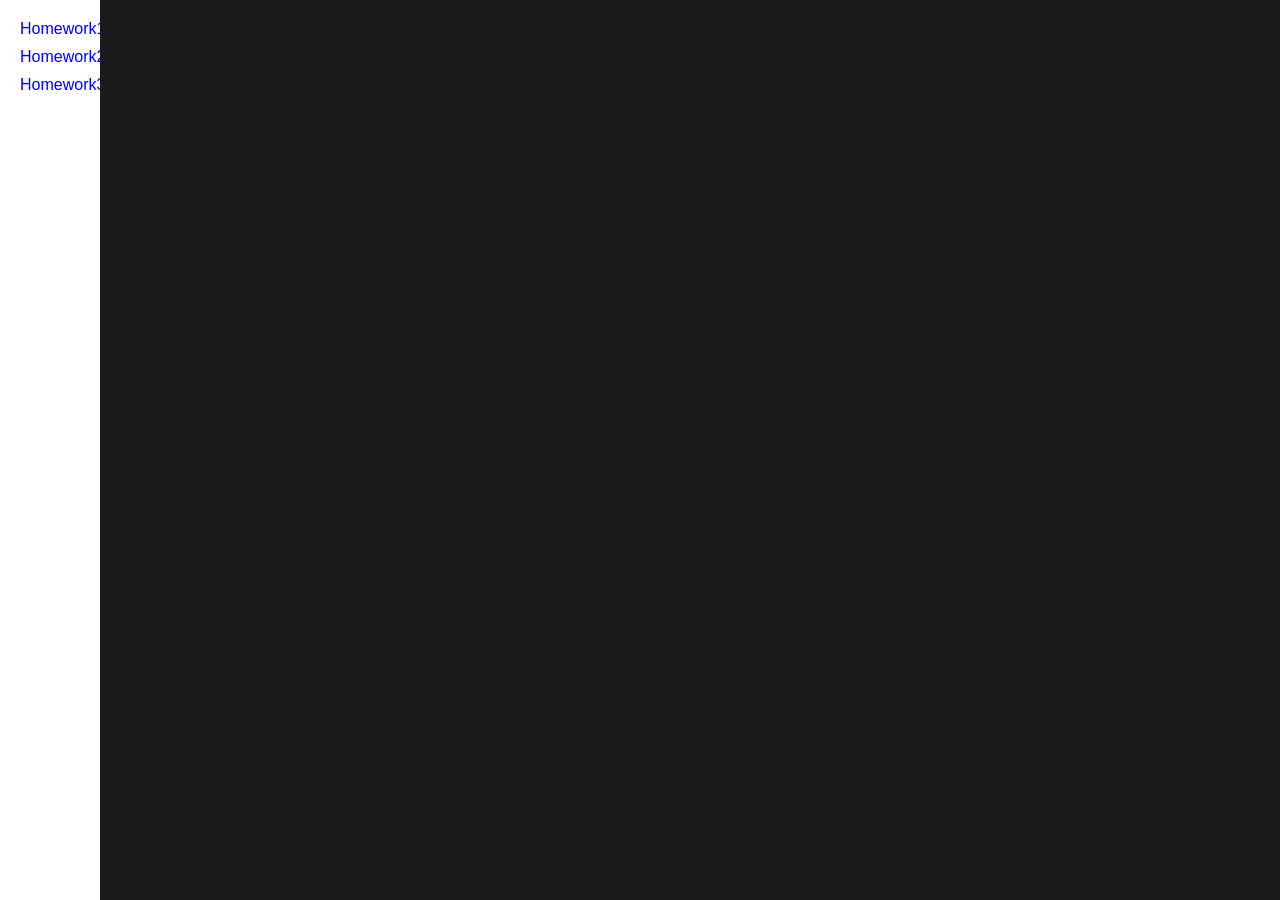
==== index.html @ 680b117d "." ====
<!doctype html>
<html lang="ko">
  <head>
    <meta charset="UTF-8" />
    <!-- 모바일 필수: 이 태그가 없으면 폰에서 PC용 화면처럼 축소되어 터치가 스크롤/확대로 해석됨 -->
    <meta name="viewport" content="width=device-width, initial-scale=1.0, maximum-scale=1, user-scalable=no" />
    <title>과제 모음</title>
    <style>
      /* 허브 페이지는 절대 스크롤/선택되지 않게 고정 (아이폰에서 터치가 페이지 스크롤로 새는 것 방지) */
      html, body {
        height: 100%;
        margin: 0;
        overflow: hidden;
        overscroll-behavior: none;
        -webkit-user-select: none;
        user-select: none;
        -webkit-touch-callout: none;
        font-family: sans-serif;
      }
      /* 왼쪽 메뉴 */
      #menu {
        position: fixed;
        top: 0;
        left: 0;
        width: 100px;
        height: 100%;
        padding: 20px;
        box-sizing: border-box;
        background: #fff;
      }
      #menu a {
        display: block;
        margin-bottom: 10px;
        cursor: pointer;
        color: blue;
      }
      /* iframe 영역: 메뉴(100px)를 뺀 나머지 화면 전체 */
      #stage {
        position: fixed;
        top: 0;
        right: 0;
        bottom: 0;
        left: 100px;
        overflow: hidden;
      }
      #viewer {
        display: block;
        width: 100%;
        height: 100%;
        border: 0;
      }
    </style>
  </head>
  <body>
    <div id="menu">
      <a onclick="loadHomework('dynamic-balance')">Homework1</a>
      <a onclick="loadHomework('Delete, Delete, Delete')">Homework2_</a>
      <a onclick="loadHomework('Homework3')">Homework3</a>
    </div>

    <div id="stage">
      <!-- 처음 열었을 때 보여줄 과제 -->
      <iframe id="viewer" src="dynamic-balance/index.html"></iframe>
    </div>

    <script>
      // 메뉴 클릭 시 iframe에 해당 폴더의 index.html을 불러옴
      function loadHomework(folderName) {
        document.getElementById("viewer").src = folderName + "/index.html";
      }
    </script>
  </body>
</html>
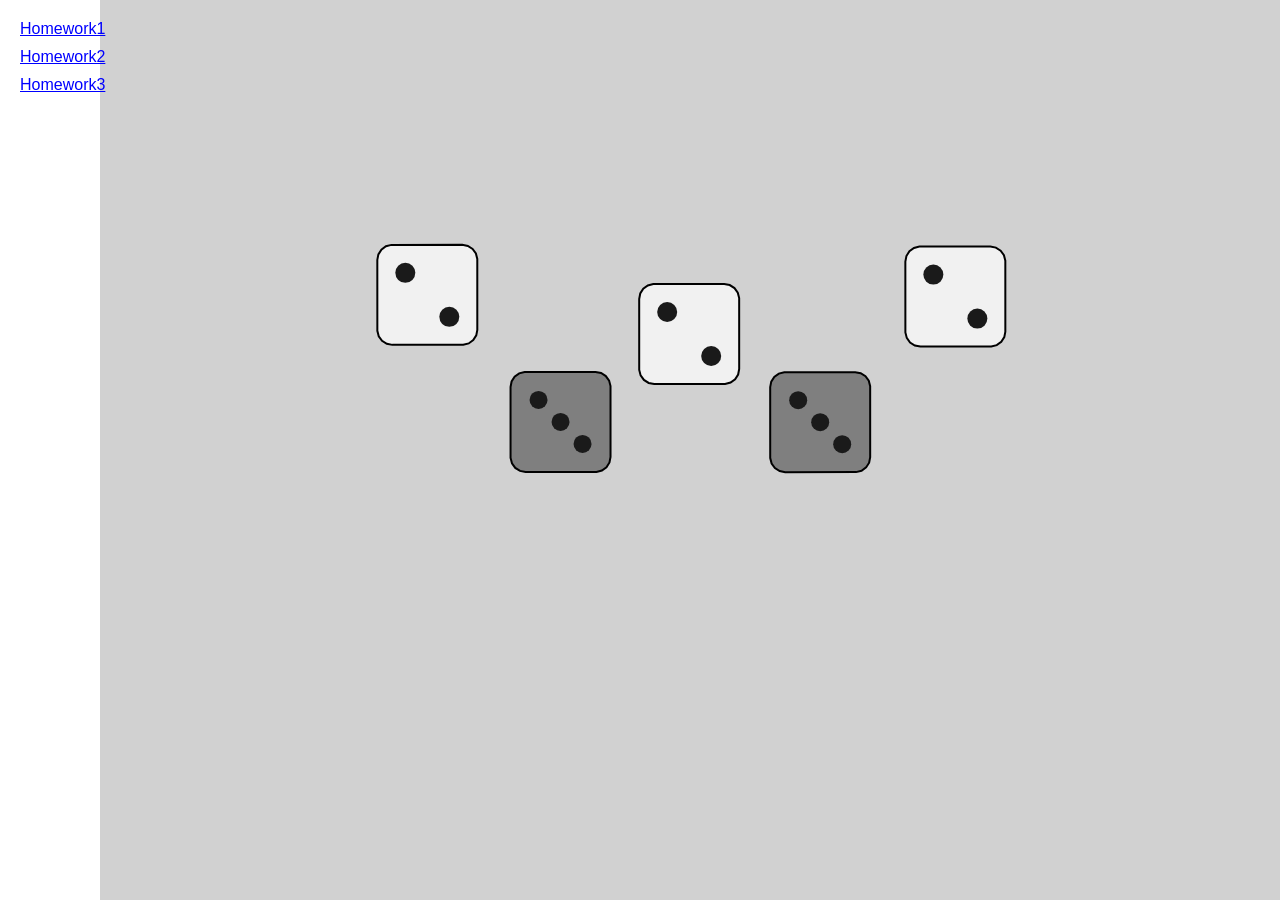
==== commit b1b93daf: "제발" ====
--- a/index.html
+++ b/index.html
@@ -1,73 +1,148 @@
 <!doctype html>
+
 <html lang="ko">
-  <head>
-    <meta charset="UTF-8" />
-    <!-- 모바일 필수: 이 태그가 없으면 폰에서 PC용 화면처럼 축소되어 터치가 스크롤/확대로 해석됨 -->
-    <meta name="viewport" content="width=device-width, initial-scale=1.0, maximum-scale=1, user-scalable=no" />
-    <title>과제 모음</title>
-    <style>
-      /* 허브 페이지는 절대 스크롤/선택되지 않게 고정 (아이폰에서 터치가 페이지 스크롤로 새는 것 방지) */
-      html, body {
-        height: 100%;
-        margin: 0;
-        overflow: hidden;
-        overscroll-behavior: none;
-        -webkit-user-select: none;
-        user-select: none;
-        -webkit-touch-callout: none;
-        font-family: sans-serif;
-      }
-      /* 왼쪽 메뉴 */
-      #menu {
-        position: fixed;
-        top: 0;
-        left: 0;
-        width: 100px;
-        height: 100%;
-        padding: 20px;
-        box-sizing: border-box;
-        background: #fff;
-      }
-      #menu a {
-        display: block;
-        margin-bottom: 10px;
-        cursor: pointer;
-        color: blue;
-      }
-      /* iframe 영역: 메뉴(100px)를 뺀 나머지 화면 전체 */
-      #stage {
-        position: fixed;
-        top: 0;
-        right: 0;
-        bottom: 0;
-        left: 100px;
-        overflow: hidden;
-      }
-      #viewer {
-        display: block;
-        width: 100%;
-        height: 100%;
-        border: 0;
-      }
-    </style>
-  </head>
-  <body>
-    <div id="menu">
-      <a onclick="loadHomework('dynamic-balance')">Homework1</a>
-      <a onclick="loadHomework('Delete, Delete, Delete')">Homework2_</a>
-      <a onclick="loadHomework('Homework3')">Homework3</a>
-    </div>
 
-    <div id="stage">
-      <!-- 처음 열었을 때 보여줄 과제 -->
-      <iframe id="viewer" src="dynamic-balance/index.html"></iframe>
-    </div>
+<head>
 
-    <script>
-      // 메뉴 클릭 시 iframe에 해당 폴더의 index.html을 불러옴
-      function loadHomework(folderName) {
-        document.getElementById("viewer").src = folderName + "/index.html";
-      }
-    </script>
-  </body>
-</html>
+  <meta charset="UTF-8" />
+
+  <meta
+    name="viewport"
+    content="width=device-width, initial-scale=1.0, maximum-scale=1, user-scalable=no"
+  />
+
+  <title>과제 모음</title>
+
+
+  <style>
+
+    html,
+    body {
+
+      height: 100%;
+      margin: 0;
+
+      overflow: hidden;
+      overscroll-behavior: none;
+
+      -webkit-user-select: none;
+      user-select: none;
+
+      -webkit-touch-callout: none;
+
+      font-family: sans-serif;
+
+    }
+
+
+    #menu {
+
+      position: fixed;
+
+      top: 0;
+      left: 0;
+
+      width: 100px;
+      height: 100%;
+
+      padding: 20px;
+
+      box-sizing: border-box;
+
+      background: #ffffff;
+
+      z-index: 10;
+
+    }
+
+
+    #menu a {
+
+      display: block;
+
+      margin-bottom: 10px;
+
+      cursor: pointer;
+
+      color: blue;
+
+      text-decoration: underline;
+
+    }
+
+
+    #stage {
+
+      position: fixed;
+
+      top: 0;
+      right: 0;
+      bottom: 0;
+      left: 100px;
+
+      overflow: hidden;
+
+    }
+
+
+    #viewer {
+
+      display: block;
+
+      width: 100%;
+      height: 100%;
+
+      border: 0;
+
+    }
+
+  </style>
+
+</head>
+
+
+<body>
+
+
+  <div id="menu">
+
+    <a onclick="loadHomework('dynamic-balance')">
+      Homework1
+    </a>
+
+    <a onclick="loadHomework('delete-delete-delete')">
+      Homework2
+    </a>
+
+    <a onclick="loadHomework('Homework3')">
+      Homework3
+    </a>
+
+  </div>
+
+
+  <div id="stage">
+
+    <iframe
+      id="viewer"
+      src="dynamic-balance/index.html">
+    </iframe>
+
+  </div>
+
+
+  <script>
+
+    function loadHomework(folderName) {
+
+      document.getElementById("viewer").src =
+        "./" + folderName + "/index.html";
+
+    }
+
+  </script>
+
+
+</body>
+
+</html>
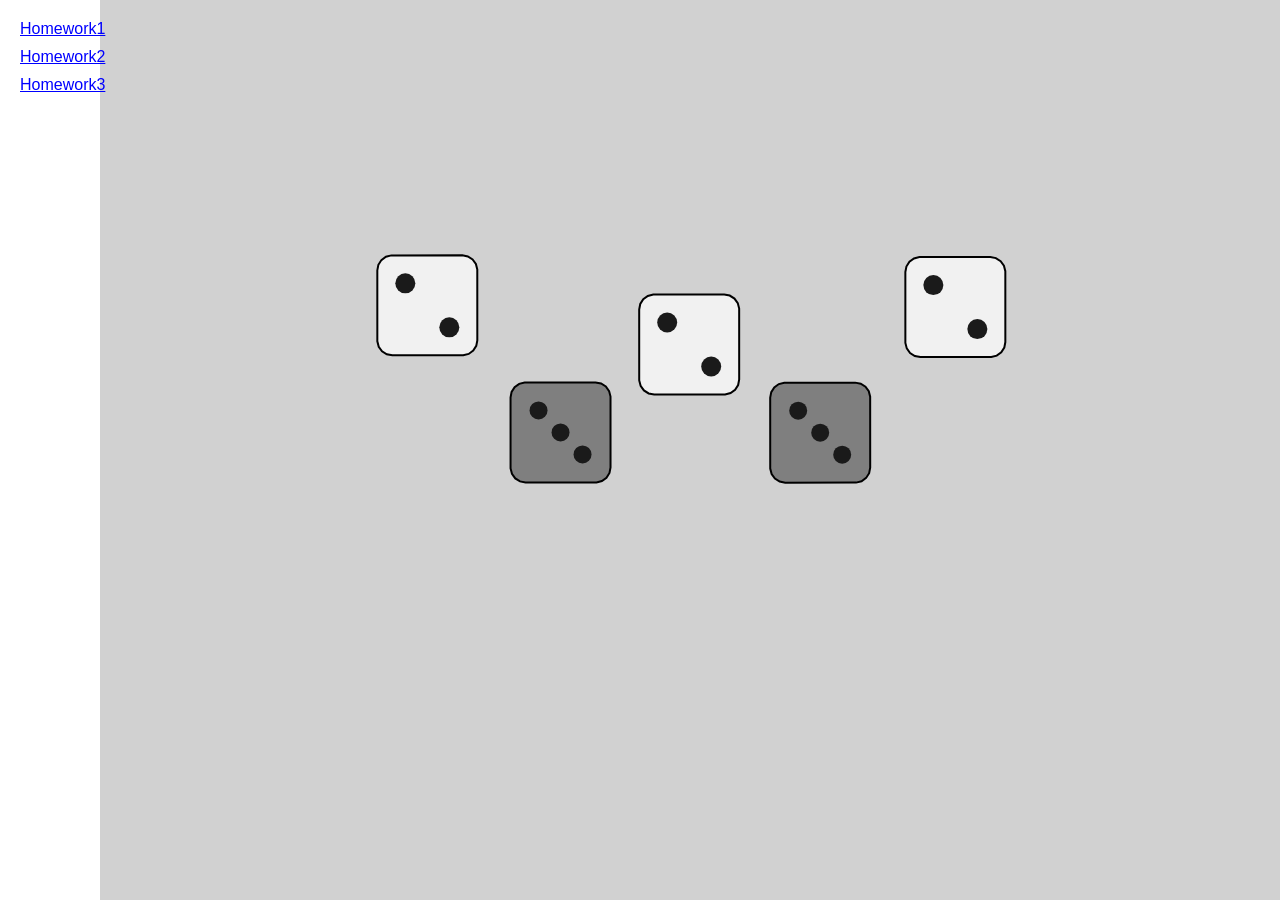
==== commit 1a379e08: "전체 인덱스에 중간과제 업로드" ====
--- a/index.html
+++ b/index.html
@@ -114,7 +114,7 @@
       Homework2
     </a>
 
-    <a onclick="loadHomework('Homework3')">
+    <a onclick="loadHomework('13_dicememo')">
       Homework3
     </a>
 
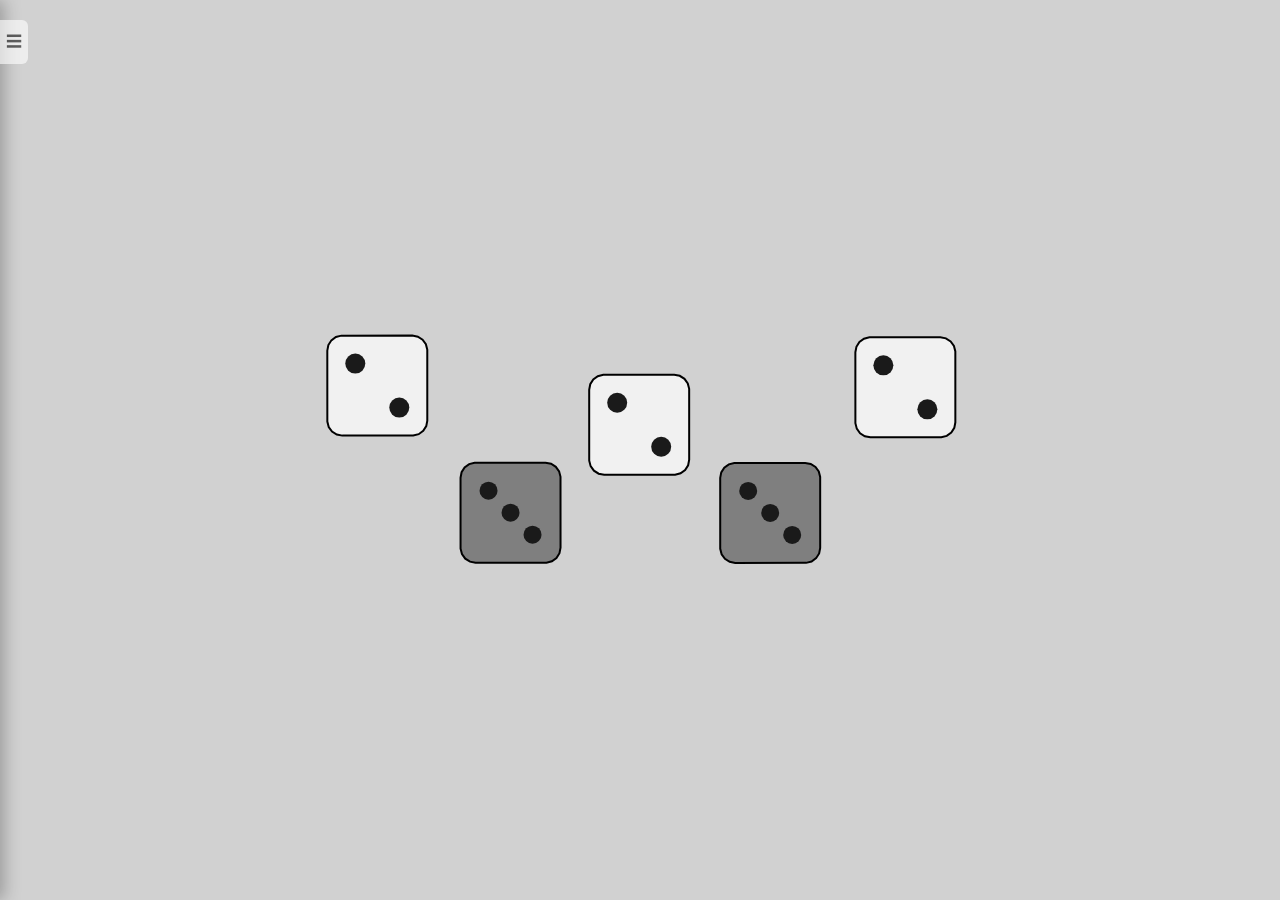
==== commit a0d8444a: "과제 목록을 여닫는 탭으로 변경 Co-Authored-By: Claude Opus 5.5 <noreply@anthropic.com>" ====
--- a/index.html
+++ b/index.html
@@ -35,6 +35,7 @@
     }
 
 
+    /* 목록은 화면 위로 미끄러져 나오는 서랍이라, 과제 화면 크기를 줄이지 않습니다. */
     #menu {
 
       position: fixed;
@@ -42,7 +43,7 @@
       top: 0;
       left: 0;
 
-      width: 100px;
+      width: 140px;
       height: 100%;
 
       padding: 20px;
@@ -51,7 +52,69 @@
 
       background: #ffffff;
 
+      box-shadow: 4px 0 16px #0004;
+
+      transform: translateX(-100%);
+
+      transition: transform 0.25s ease;
+
       z-index: 10;
+
+    }
+
+
+    body.menu-open #menu {
+
+      transform: translateX(0);
+
+    }
+
+
+    /* 왼쪽 가장자리에 붙은 탭: 누르면 목록이 열리고 닫힙니다. */
+    #menu-tab {
+
+      position: fixed;
+
+      top: 20px;
+      left: 0;
+
+      width: 28px;
+      height: 44px;
+
+      padding: 0;
+
+      border: 0;
+      border-radius: 0 6px 6px 0;
+
+      background: #ffffff;
+
+      color: #121212;
+
+      font-size: 16px;
+
+      cursor: pointer;
+
+      opacity: 0.6;
+
+      transition: left 0.25s ease, opacity 0.15s ease;
+
+      z-index: 11;
+
+    }
+
+
+    #menu-tab:hover,
+    #menu-tab:focus-visible,
+    body.menu-open #menu-tab {
+
+      opacity: 1;
+
+    }
+
+
+    body.menu-open #menu-tab {
+
+      left: 140px;
 
     }
 
@@ -78,7 +141,7 @@
       top: 0;
       right: 0;
       bottom: 0;
-      left: 100px;
+      left: 0;
 
       overflow: hidden;
 
@@ -102,6 +165,17 @@
 
 
 <body>
+
+
+  <button
+    id="menu-tab"
+    type="button"
+    aria-controls="menu"
+    aria-expanded="false"
+    aria-label="과제 목록 열기"
+    onclick="toggleMenu()">
+    ☰
+  </button>
 
 
   <div id="menu">
@@ -138,6 +212,21 @@
       document.getElementById("viewer").src =
         "./" + folderName + "/index.html";
 
+      toggleMenu(false);
+
+    }
+
+
+    function toggleMenu(open = !document.body.classList.contains("menu-open")) {
+
+      document.body.classList.toggle("menu-open", open);
+
+      const tab = document.getElementById("menu-tab");
+
+      tab.setAttribute("aria-expanded", String(open));
+      tab.setAttribute("aria-label", open ? "과제 목록 닫기" : "과제 목록 열기");
+      tab.textContent = open ? "×" : "☰";
+
     }
 
   </script>
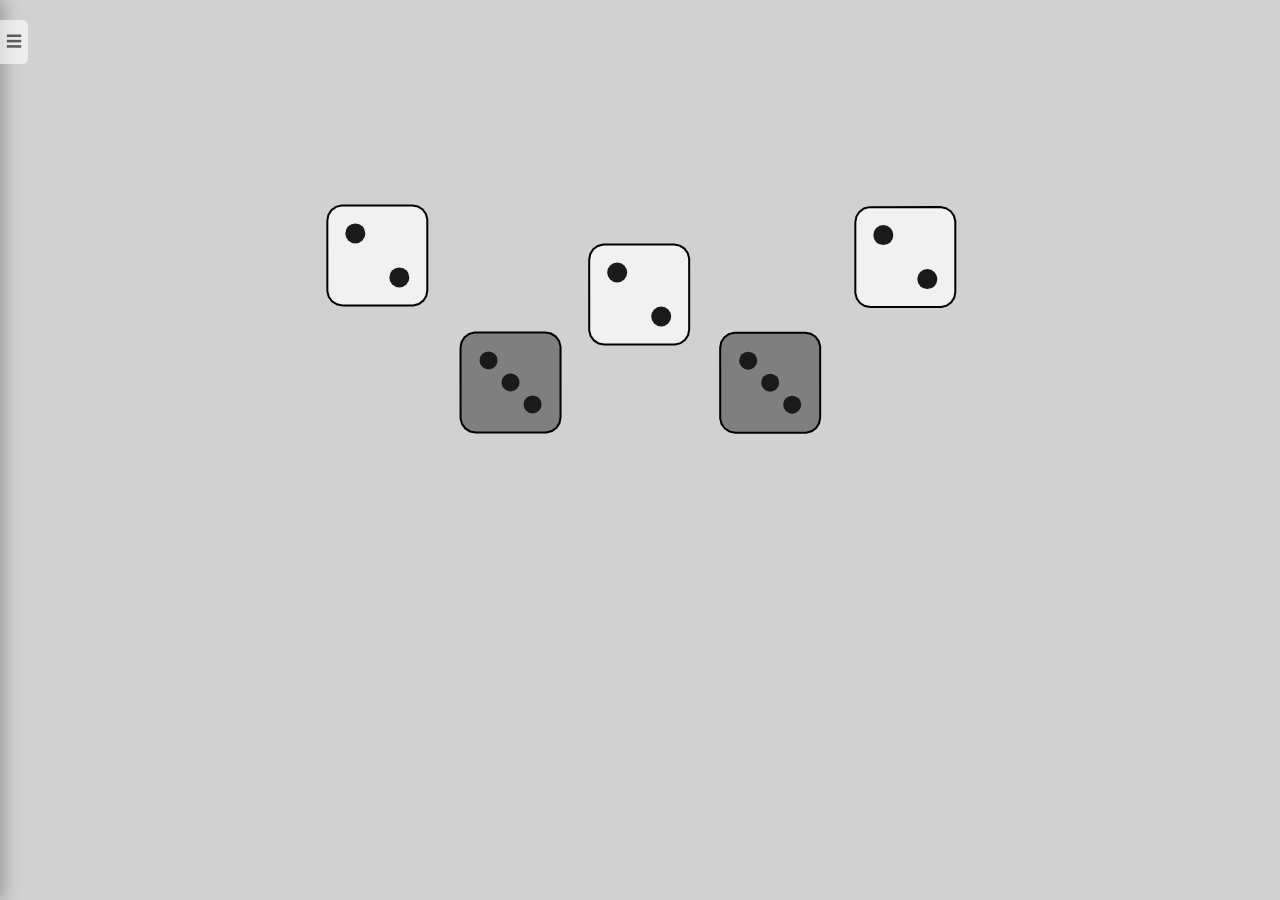
==== commit 52755131: "Delete-Delete-Delete homework2에 삽입" ====
--- a/index.html
+++ b/index.html
@@ -184,7 +184,7 @@
       Homework1
     </a>
 
-    <a onclick="loadHomework('delete-delete-delete')">
+    <a onclick="loadHomework('Delete-Delete-Delete')">
       Homework2
     </a>
 
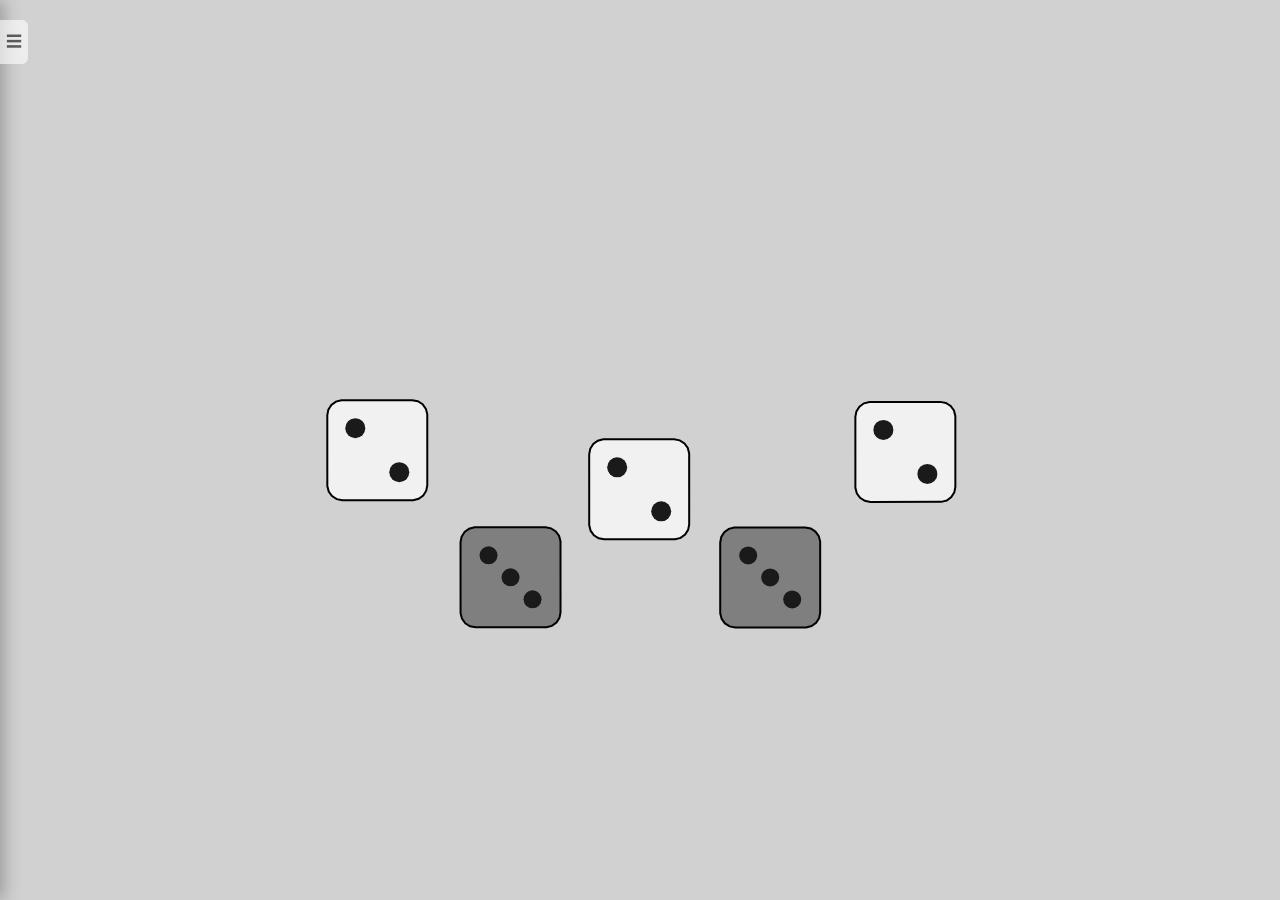
==== commit ce6c2bc3: "과제 모음에서 13_dicememo를 90% 배율로 보여주기 Co-Authored-By: Claude Opus 5.5 <noreply@anthropic.com>" ====
--- a/index.html
+++ b/index.html
@@ -156,6 +156,19 @@
       height: 100%;
 
       border: 0;
+
+    }
+
+
+    /* 13_dicememo는 브라우저 90% 확대/축소와 같은 화면으로 보여줍니다.
+       아이프레임을 1/0.9배 크기로 만든 뒤 0.9배로 줄여, 화면은 꽉 채우고 글자·요소 크기만 90%가 됩니다. */
+    #stage.is-zoom-90 #viewer {
+
+      width: calc(100% / 0.9);
+      height: calc(100% / 0.9);
+
+      transform: scale(0.9);
+      transform-origin: 0 0;
 
     }
 
@@ -212,6 +225,8 @@
       document.getElementById("viewer").src =
         "./" + folderName + "/index.html";
 
+      document.getElementById("stage").classList.toggle("is-zoom-90", folderName === "13_dicememo");
+
       toggleMenu(false);
 
     }
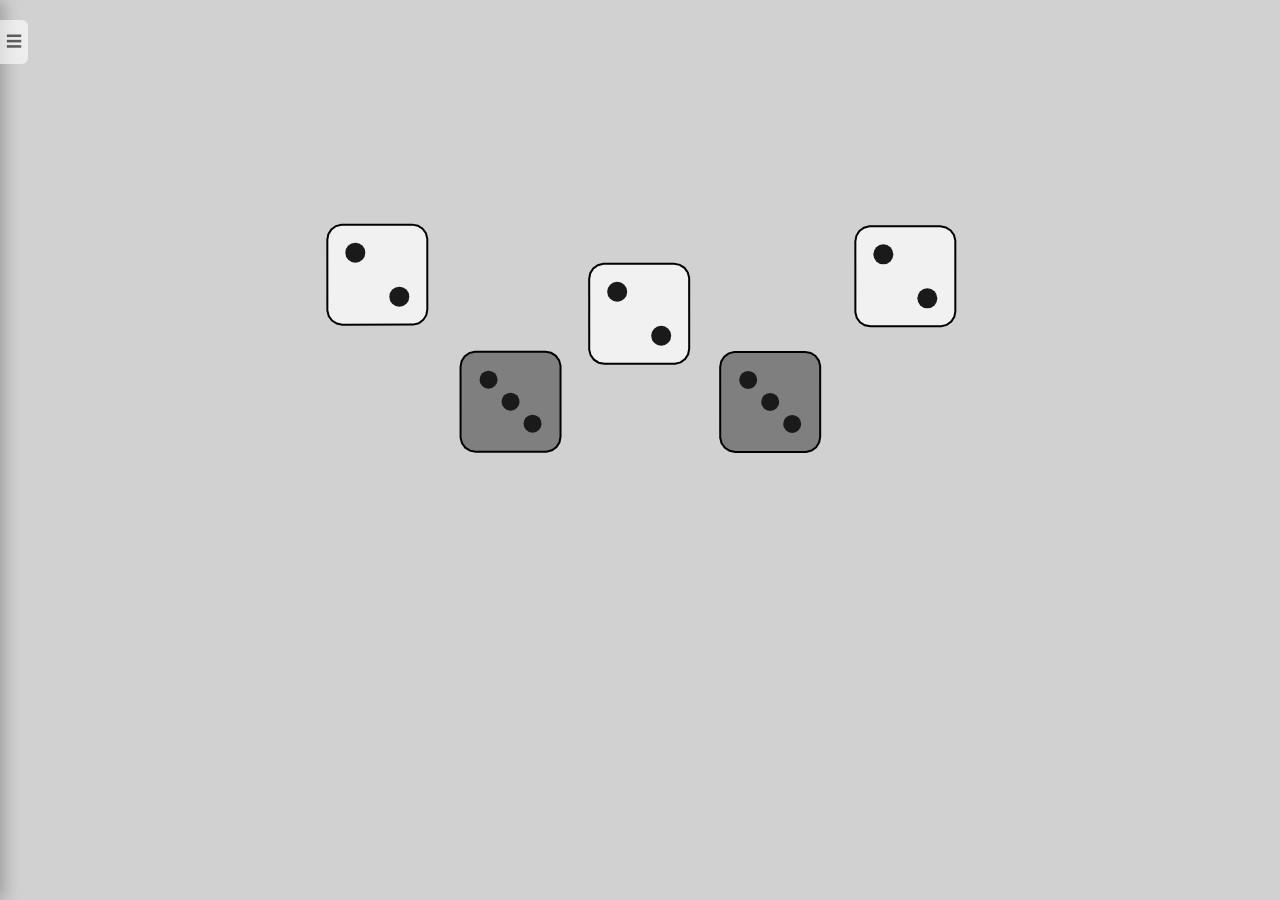
==== commit ac361628: "과제 목록의 Homework3 이름을 imemoyoumemo로 변경 Co-Authored-By: Claude Opus 5.5 <noreply@anthropic.com>" ====
--- a/index.html
+++ b/index.html
@@ -202,7 +202,7 @@
     </a>
 
     <a onclick="loadHomework('13_dicememo')">
-      Homework3
+      imemoyoumemo
     </a>
 
   </div>
